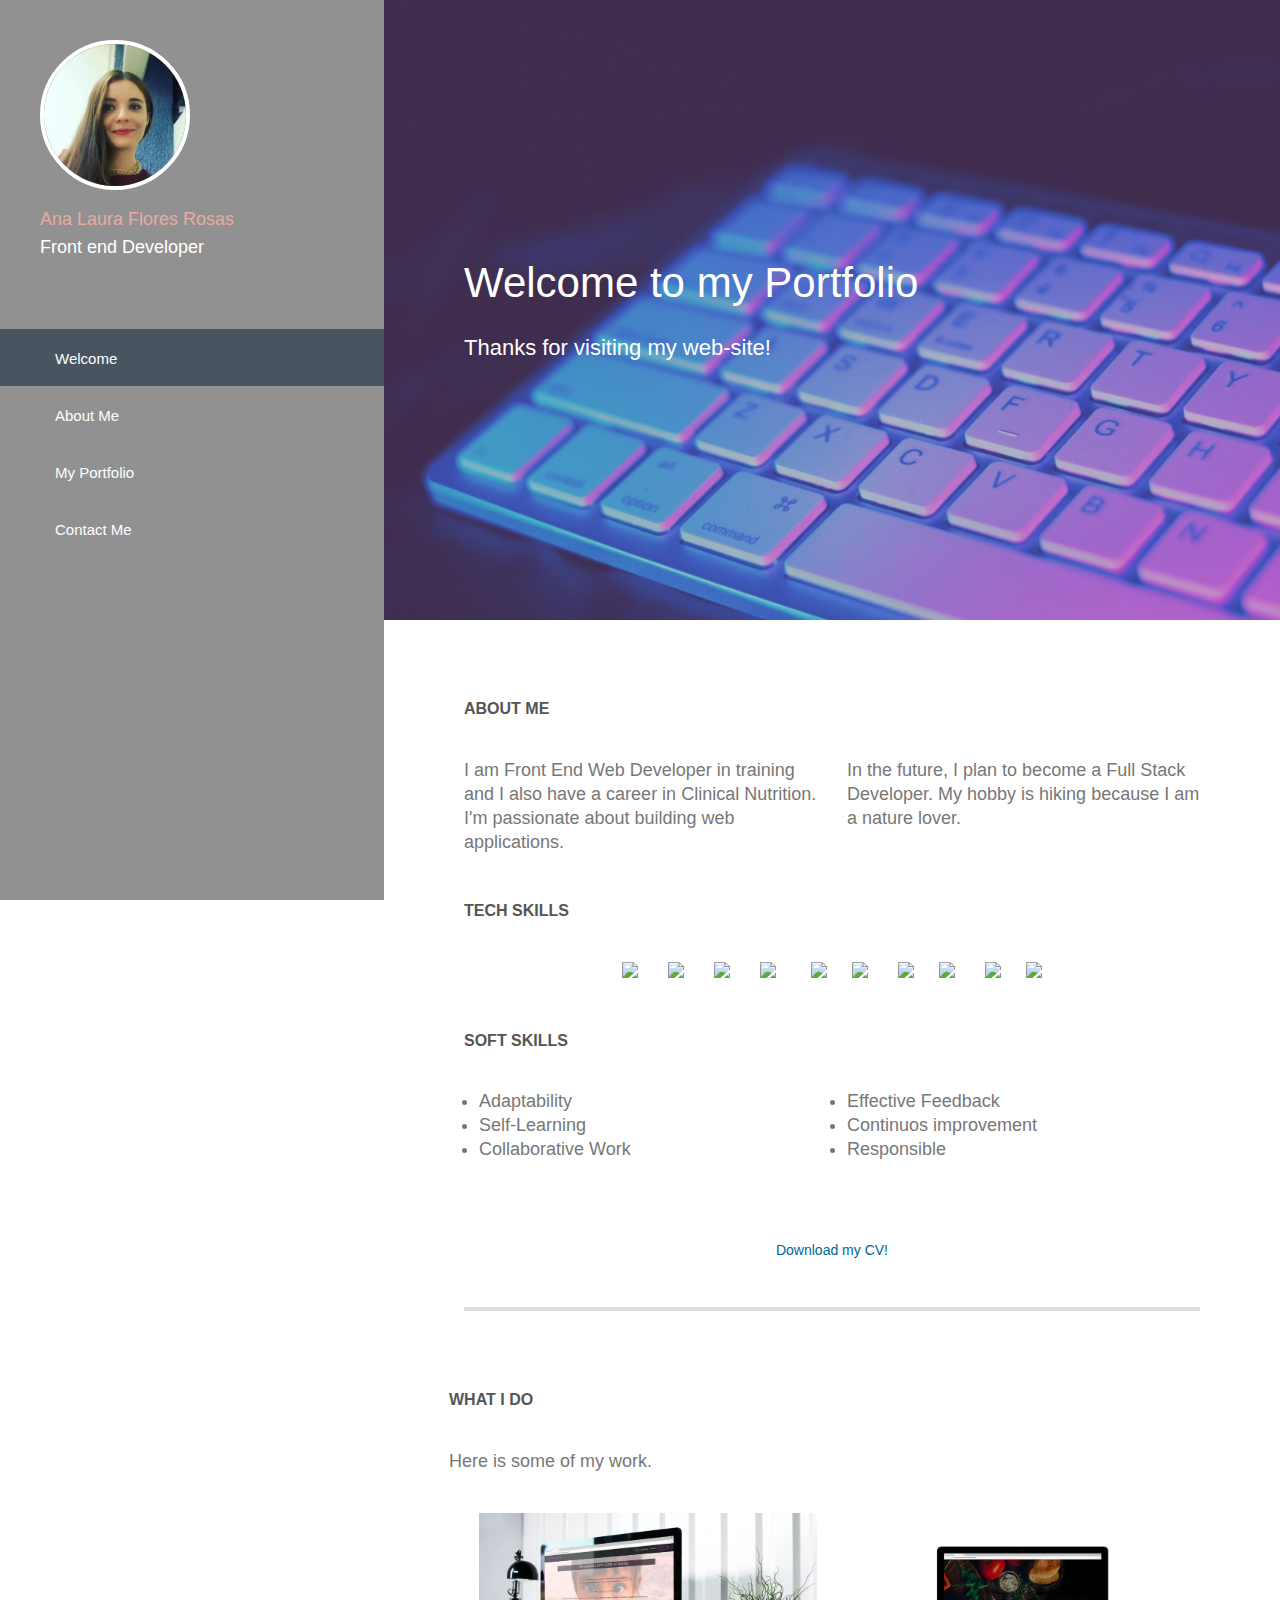
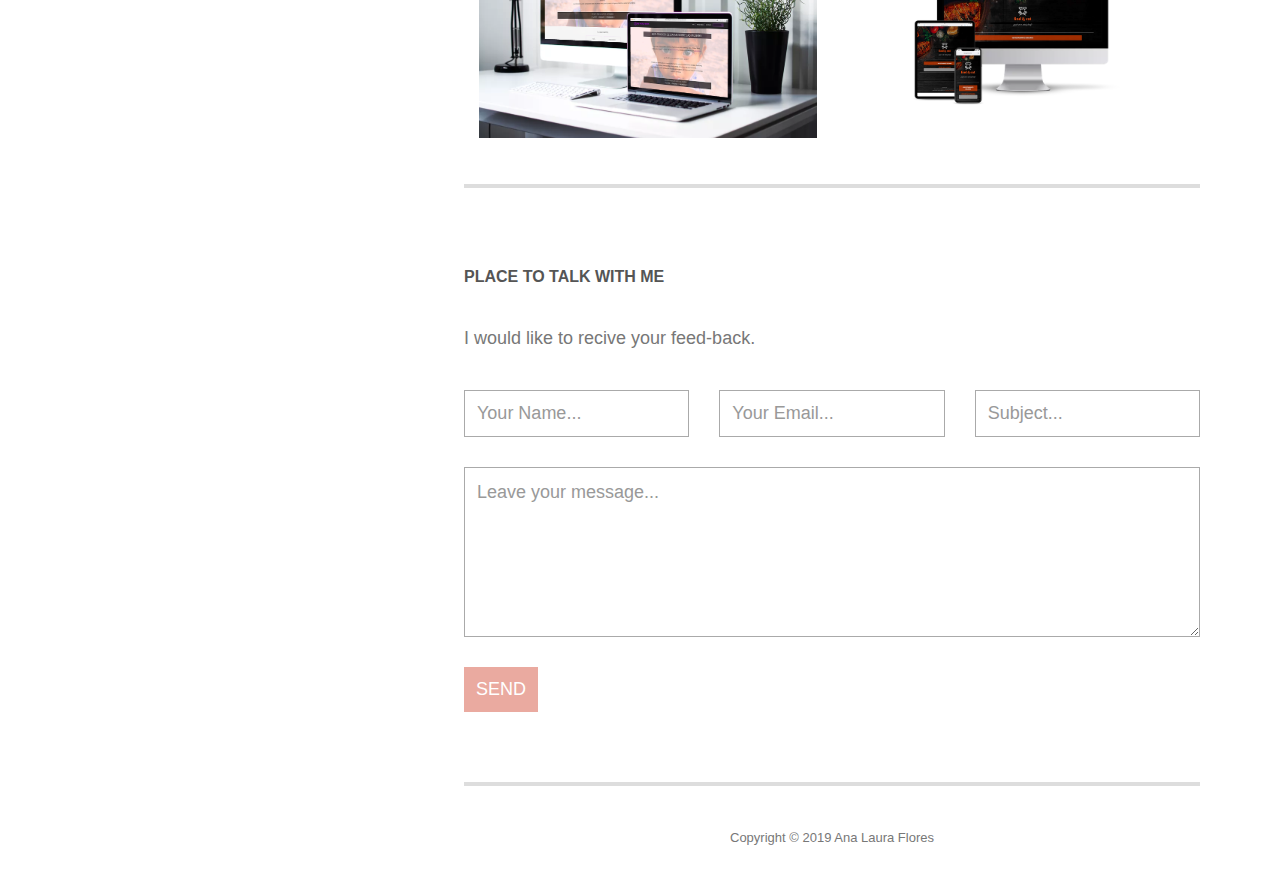
==== index.html @ 4c15b22b "add API formspree.iO in Contact Form index.html" ====
<!DOCTYPE html>

<html class="no-js">
  <head>
    <meta charset="utf-8" />
    <meta http-equiv="X-UA-Compatible" content="IE=edge" />
    <title>Portfolio</title>
    <meta name="description" content="" />

    <meta name="viewport" content="width=device-width, initial-scale=1" />

    <link rel="stylesheet" href="css/normalize.css" />
    <script src="https://kit.fontawesome.com/88192e9d96.js"></script>
    <link rel="stylesheet" href="css/bootstrap.min.css" />
    <link rel="stylesheet" href="css/style.css" />
    <script src="js/vendor/modernizr-2.6.2.min.js"></script>
    <link
      rel="stylesheet"
      href="https://cdn.rawgit.com/konpa/devicon/df6431e323547add1b4cf45992913f15286456d3/devicon.min.css"
    />
  </head>

  <body>
    <div class="responsive-header visible-xs visible-sm">
      <div class="container">
        <div class="row">
          <div class="col-md-12">
            <div class="top-section">
              <div class="profile-image">
                <img src="img/profile.jpg" alt="Volton" />
              </div>
              <div class="profile-content">
                <h3 class="profile-title">Ana Laura Flores Rosas</h3>
                <p class="profile-description">Front end Developer</p>
              </div>
            </div>
          </div>
        </div>
        <a href="#" class="toggle-menu"><i class="fa fa-bars"></i></a>
        <div class="main-navigation responsive-menu">
          <ul class="navigation">
            <li>
              <a href="#top"><i class="fa fa-home"></i>Welcome</a>
            </li>
            <li>
            <a href="#about"><i class="fa fa-user"></i>About Me</a>
            </li>
            <li>
              <a href="#projects"
                ><i class="fa fa-newspaper-o"></i>My Portfolio</a
              >
            </li>
            <li>
              <a href="#contact"><i class="fa fa-envelope"></i>Contact Me</a>
            </li>
          </ul>
        </div>
      </div>
    </div>

    <!-- SIDEBAR -->
    <div class="sidebar-menu hidden-xs hidden-sm">
      <div class="top-section">
        <div class="profile-image">
          <img src="img/profile.jpg" alt="Volton" />
        </div>
        <h3 class="profile-title">Ana Laura Flores Rosas</h3>
        <p class="profile-description">Front end Developer</p>
      </div>
      <!-- top-section -->
      <div class="main-navigation">
        <ul class="navigation">
          <li>
            <a href="#top"><i class="fa fa-globe"></i>Welcome</a>
          </li>
          <li>
            <a href="#about"><i class="fa fa-pencil"></i>About Me</a>
          </li>
          <li>
            <a href="#projects"><i class="fa fa-paperclip"></i>My Portfolio</a>
          </li>
          <li>
            <a href="#contact"><i class="fa fa-link"></i>Contact Me</a>
          </li>
        </ul>
      </div>
      <!-- .main-navigation -->
      <div class="social-icons">
        <ul>
          <li>
            <a href="https://twitter.com/AnaLaur00598645" target="_blank"
              ><i class="fab fa-twitter"></i
            ></a>
          </li>
          <li>
            <a
              href="https://www.linkedin.com/in/ana-laura-frs/F"
              target="_blank"
              ><i class="fab fa-linkedin"></i
            ></a>
          </li>
          <li>
            <a href="https://github.com/AnaFR" target="_blank"
              ><i class="fab fa-github"></i
            ></a>
          </li>
          <li>
            <a
              href="mailto:anafrs26@gmail.com?Subject=I%20saw%20your%20portfolio"
              target="_blank"
              ><i class="fa fa-envelope"></i
            ></a>
          </li>
        </ul>
      </div>
      <!-- .social-icons -->
    </div>
    <!-- .sidebar-menu -->

    <div class="banner-bg" id="top">
      <div class="banner-overlay"></div>
      <div class="welcome-text">
        <h2>Welcome to my Portfolio</h2>
        <h5>Thanks for visiting my web-site!</h5>
      </div>
    </div>

    <!-- MAIN CONTENT -->
    <div class="main-content">
      <div class="fluid-container">
        <div class="content-wrapper">
          <!-- ABOUT -->
          <div class="page-section" id="about">
            <div class="row">
              <div class="col-md-12">
                <h4 class="widget-title"><strong>About me</strong></h4>
                <div class="row">
                  <div class="col-lg-6 ml-auto">
                    <p>
                      I am Front End Web Developer in training and I also have a
                      career in Clinical Nutrition.
                      I'm passionate about building web applications.
                    </p>
                  </div>
                  <div class="col-lg-6 mr-auto">
                    <p>
                      In the future, I plan to become a Full Stack Developer. My
                      hobby is hiking because I am a nature lover.
                    </p>
                  </div>
                </div>
                <br /><br />
                <div class="wrapper">
                  <h4 class="widget-title"><strong>TECH SKILLS</strong></h4>

                  <div class="skill">
                    <!--js-->
                    <center>
                      <p>
                        <img
                          src="https://img.icons8.com/color/48/000000/javascript.png"
                        />&nbsp; &nbsp; &nbsp;
                        <img
                          src="https://img.icons8.com/color/48/000000/html-5.png"
                        />&nbsp; &nbsp; &nbsp;
                        <img
                          src="https://img.icons8.com/color/48/000000/css3.png"
                        />&nbsp; &nbsp; &nbsp;
                        <img
                          src="https://img.icons8.com/color/48/000000/firebase.png"
                        />
                        &nbsp; &nbsp; &nbsp;
                        <img
                          src="https://img.icons8.com/ios-glyphs/48/000000/react.png"
                        />&nbsp; &nbsp; &nbsp;<img
                          src="https://img.icons8.com/color/48/000000/nodejs.png"
                        />&nbsp; &nbsp; &nbsp;
                        <img
                          src="https://img.icons8.com/color/48/000000/bootstrap.png"
                        />&nbsp; &nbsp; &nbsp;<img
                          src="https://img.icons8.com/color/48/000000/npm.png"
                        />&nbsp; &nbsp; &nbsp;
                        <img
                          src="https://img.icons8.com/color/48/000000/git.png"
                        />&nbsp; &nbsp; &nbsp;<img
                          src="https://img.icons8.com/material-sharp/48/000000/github.png"
                        />
                      </p>
                    </center>
                    <div
                      class="skill-bar skill1 wow slideInLeft animated"
                    ></div>
                  </div>
                  <br /><br />
                  <div class="wrapper">
                    <h4 class="widget-title"><strong>SOFT SKILLS</strong></h4>
                    <div class="col-lg-6 ml-auto">
                      <li>Adaptability</li>
                      <li>Self-Learning</li>
                      <li>Collaborative Work</li>
                    </div>
                    <div class="col-lg-6 mr-auto">
                      <li>Effective Feedback</li>
                      <li>Continuos improvement</li>
                      <li>Responsible</li>
                    </div>
                  </div>
                </div>
                <!-- end of /.coloumn -->
                <br /><br />
                <br /><br />
                <br /><br />
                <div class="text-center mt-4">
                  <a class="btn btn-xl btn-outline-light" href="">
                    <i class="fa fa-download"></i>
                    Download my CV!
                  </a>
                </div>
                <hr />
              </div>
            </div>
            <!-- #about -->
          </div>

          <!-- PROJECTS -->
          <div class="page-section" id="projects">
            <div class="row">
              <div class="col-md-30">
            <h4 class="widget-title">  <strong>WHAT I DO</strong></h4>
                <p>
                  Here is some of my work.
                </p>
              </div>
            </div>
            <div class="row projects-holder">
              <div class="col-md-6.5 col-sm-6">
                <div class="project-item">
                  <img src="img/1.png" alt="" id="dataLovers" />
                  <div class="project-hover">
                    <div class="inside">
                      <h5>
                        <a
                          href="https://anafr.github.io/GDL002-data-lovers/src/index.html"
                          target="_blank"
                          >Women's data explorer</a
                        >
                      </h5>
                      <p>
                          Informative website that collects demographic statistics and
                          other issues of women from Mexico, Peru, Chile and
                          Brazil. <br><br>

                          Technology stack: HTML, CSS3 & JAVASCRIPT.
                      </p>
                    </div>
                  </div>
                </div>
              </div>
              <div class="col-md-6.5 col-sm-6">
                  <div class="project-item">
                    <img src="img/4.png" alt="" />
                    <div class="project-hover">
                      <div class="inside">
                        <h5><a href="https://claudiagarfias.works/laboratoria/foodmaps/">Demo: Food Maps</a></h5>
                        <p>
                         Find nearby restaurants and filter by categories.
                         <br><br>
                         Technology stack: HTML, CSS3, JAVASCRIPT & GOOGLE MAPS API.
                        </p>
                      </div>
                    </div>
                  </div>
                </div>
              <div class="col-md-6.5 col-sm-6">
                <div class="project-item">
                  <img src="img/2.jpg" alt="" />
                  <div class="project-hover">
                    <div class="inside">
                      <h5><a href="#">"Mujer Viajera"</a></h5>
                      <p>Red social para mujeres que viajan solas.</p>
                    </div>
                  </div>
                </div>
              </div>
              <div class="col-md-6.5 col-sm-6">
                <div class="project-item">
                  <img src="img/3.jpg" alt="" />
                  <div class="project-hover">
                    <div class="inside">
                      <h5><a href="#">MD-"Links"</a></h5>
                      <p>
                        It is a node library, which allows you to extract links from files in markdown format, in addition to checking the state they are in.
                      </p>
                    </div>
                  </div>
                </div>
              </div>
            
              <div class="col-md-6.5 col-sm-6">
                <div class="project-item">
                  <img src="img/5.jpg" alt="" />
                  <div class="project-hover">
                    <div class="inside">
                      <h5><a href="#">My medical Record</a></h5>
                      <p>Web app  gives you access to your Health Records and and your doctor can edit</p>
                    </div>
                  </div>
                </div>
              </div>
              
            </div>
            <!-- .projects-holder -->
          </div>
          <hr />

          <!-- CONTACT -->
          <div class="page-section" id="contact">
            <div class="row">
              <div class="col-md-12">
                <h4 class="widget-title"><strong>PLACE TO TALK WITH ME</strong></h4>
                <p>I would like to recive your feed-back.</p>
              </div>
            </div>
            <div class="row">
              <form action="https://formspree.io/anafrs26@gmail.com" method="POST"  class="contact-form">
                <fieldset class="col-md-4 col-sm-6">
                  <input
                    type="text"
                    name = "name"
                    id="your-name"
                    placeholder="Your Name..."
                  />
                </fieldset>
                <fieldset class="col-md-4 col-sm-6">
                  <input type="email" id="email" placeholder="Your Email..." name= "_replyto" />
                </fieldset>
                <fieldset class="col-md-4 col-sm-12">
                  <input
                   name="Subject"
                    type="text"
                    id="your-subject"
                    placeholder="Subject..."
                  />
                </fieldset>
                <fieldset class="col-md-12 col-sm-12">
                  <textarea
                    name="message"
                    id="message"
                    cols="30"
                    rows="6"
                    placeholder="Leave your message..."
                  ></textarea>
                </fieldset>
                <fieldset class="col-md-12 col-sm-12">
                  <input
                    type="submit"
                    class="button big default"
                    value="Send"
                  />
                </fieldset>
              </form>
            </div>
            <!-- .contact-form -->
          </div>
          <hr />

          <div class="row" id="footer">
            <div class="col-md-12 text-center">
              <p class="copyright-text">
                Copyright &copy; 2019 Ana Laura Flores
              </p>
            </div>
          </div>
        </div>
      </div>
    </div>

    <script src="js/vendor/jquery-1.10.2.min.js"></script>
    <script src="js/min/plugins.min.js"></script>
    <script src="js/min/main.min.js"></script>
  </body>
</html>
---- css/style.css ----
@font-face {
  font-family: 'Open Sans', sans-serif;
  font-weight: normal;
  font-style: normal;
}

@font-face {
  font-family: 'Open Sans', sans-serif;
  font-weight: normal;
  font-style: normal;
}
@font-face {
  font-family: 'Open Sans', sans-serif;
  font-weight: normal;
  font-style: normal;
}
/*---------------------------------------------------------
 1. Reset
-------------------------------------------------------- */
html, body, div, span, applet, object, iframe, h1, h2, h3, h4, h5, h6, p, blockquote, pre, a, abbr, acronym, address, big, cite, code, del, dfn, em, img, ins, kbd, q, s, samp, small, strike, strong, sub, sup, tt, var, b, u, i, center, dl, dt, dd, ol, ul, li, fieldset, form, label, legend, table, caption, tbody, tfoot, thead, tr, th, td, article, aside, canvas, details, embed, figure, figcaption, footer, header, hgroup, menu, nav, output, ruby, section, summary, time, mark, audio, video {
  margin: 0;
  padding: 0;
  border: 0;
  font-size: 100%;
  vertical-align: baseline;
}

.blue {
	color: #06C;
}

.green {
	color: #090;
}

main {
  display: block;
}

body {
  line-height: 1;
}

ol,
ul {
  list-style: none;
}

blockquote,
q {
  quotes: none;
}

blockquote:before,
blockquote:after {
  content: '';
  content: none;
}

table {
  border-collapse: collapse;
  border-spacing: 0;
}

html {
  font-size: 100%;
  -webkit-text-size-adjust: 100%;
  -ms-text-size-adjust: 100%;
}

a:focus {
  outline: none;
}

article,
aside,
details,
figcaption,
figure,
footer,
header,
hgroup,
nav,
section {
  display: block;
}

audio,
canvas,
video {
  display: inline-block;
  *display: inline;
  *zoom: 1;
}

audio:not([controls]) {
  display: none;
}

sub,
sup {
  line-height: 0;
  position: relative;
  vertical-align: baseline;
}

sup {
  top: -.5em;
}

sub {
  bottom: -.25em;
}

img {
  border: 0;
  -ms-interpolation-mode: bicubic;
}

button,
input,
select,
textarea {
  font-size: 100%;
  margin: 0;
  vertical-align: baseline;
  *vertical-align: middle;
}

button,
input {
  line-height: normal;
  *overflow: visible;
}

button::-moz-focus-inner,
input::-moz-focus-inner {
  border: 0;
  padding: 0;
}

button,
input[type="button"],
input[type="reset"],
input[type="submit"] {
  cursor: pointer;
  -webkit-appearance: button;
}

input[type="search"] {
  -webkit-appearance: textfield;
}

input[type="search"]:-webkit-search-decoration {
  -webkit-appearance: none;
}

textarea {
  overflow: auto;
  vertical-align: top;
}

/*---------------------------------------------------------
 2. Basic Style
-------------------------------------------------------- */
body {
  font-size: 18px;
  line-height: 24px;
  color: #777777;
  font-family: 'Open Sans', sans-serif;
  overflow-x: hidden;
}

a {
  color: #006699;
  -webkit-transition: all 150ms ease-in-out;
  -moz-transition: all 150ms ease-in-out;
  -ms-transition: all 150ms ease-in-out;
  -o-transition: all 150ms ease-in-out;
  transition: all 150ms ease-in-out;
  text-decoration: none !important;
}
a:hover {
  color: #555555;
}

h1, h2, h3, h4, h5 {
  color: #555555;
}

::-webkit-input-placeholder {
  color: #999999;
}

:-moz-placeholder {
  /* Firefox 18- */
  color: #999999;
}

::-moz-placeholder {
  /* Firefox 19+ */
  color: #999999;
}

:-ms-input-placeholder {
  color: #999999;
}

.main-content,
.banner-bg {
  float: right;
  width: 77%;
}
@media screen and (max-width: 1290px) {
  .main-content,
  .banner-bg {
    width: 70%;
  }
}
@media screen and (max-width: 992px) {
  .main-content,
  .banner-bg {
    width: 100%;
  }
}

.content-wrapper {
  padding: 0 80px;
}
@media screen and (max-width: 992px) {
  .content-wrapper {
    padding: 0 30px;
  }
}

h4.widget-title {
  font-size: 16px;
  font-family: 'Open Sans', sans-serif;
  text-transform: uppercase;
  margin-bottom: 40px;
}

hr {
  position: relative;
  outline: 0;
  border: 0;
  width: 100%;
  height: 4px;
  background: #dddddd;
  margin-top: 40px;
  margin-bottom: 0;
}

.page-section {
  padding-top: 80px;
}

/*---------------------------------------------------------
 3. Header
-------------------------------------------------------- */
.sidebar-menu {
  float: left;
  width: 23%;
  height: 100%;
  position: fixed;
  background-color: #919191;
  color: white;
  overflow-y: hidden;
}
@media screen and (max-width: 1290px) {
  .sidebar-menu {
    overflow-y: scroll;
    width: 30%;
  }
}

.top-section {
  padding: 40px;
}

.profile-image {
  width: 150px;
  height: 150px;
  border: 4px solid white;
  -webkit-border-radius: 75px;
  border-radius: 75px;
  overflow: hidden;
  margin-bottom: 20px;
}
.profile-image img {
  width: 100%;
}

h3.profile-title {
  margin-bottom: 5px;
  color:#eaaaa0;
  font-size: 18px;
  font-family: 'Open Sans', sans-serif;
}

.main-navigation {
  margin: 30px 0;
}
.main-navigation li {
  display: block;
}
.main-navigation li a {
  padding: 15px 40px;
  display: block;
  color: white;
  font-size: 15px;
}
.main-navigation li a i {
  margin-right: 15px;
  font-size: 24px;
}
.main-navigation li a:hover {
  background: #5b6878;
}
.main-navigation li a.active {
  background: #495461;
}
.main-navigation li a.active:hover {
  background: #495461;
}

.social-icons {
  display: block;
  padding: 30px 40px;
}
.social-icons li {
  display: inline-block;
  margin-right: 20px;
}
.social-icons a {
  font-size: 19px;
  color: white;
}
.social-icons a:hover {
  color: #282e35;
}

.responsive-header {
  background: #919191;
  text-align: center;
}
@media screen and (max-width: 992px) {
  .responsive-header .main-navigation {
    margin-top: 10px;
    display: none;
  }
}
@media screen and (max-width: 992px) {
  .responsive-header p {
    color: white;
  }
}
@media screen and (max-width: 992px) {
  .responsive-header .profile-image {
    float: left;
    width: 100px;
    height: 100px;
    -webkit-border-radius: 50px;
    border-radius: 50px;
    overflow: hidden;
    margin-right: 30px;
  }
  .responsive-header .profile-content {
    text-align: left;
    margin-top: 30px;
    overflow: hidden;
  }
}

@media screen and (max-width: 992px) {
  .top-section {
    padding-bottom: 0;
  }
}

@media screen and (max-width: 992px) {
  .main-navigation a {
    padding: 10px;
  }
  .main-navigation a.active {
    background: #5f6d7e !important;
  }
  .main-navigation a:hover {
    background: #5f6d7e !important;
  }
}

.toggle-menu {
  width: 100%;
  display: block;
  padding: 20px;
  margin-top: 30px;
  background:#555555;
  color: white;
  font-size: 18px;
}
.toggle-menu:hover {
  color: white;
}

/*---------------------------------------------------------
 4. Main Content
-------------------------------------------------------- */
/*------ banner ------ */
.banner-bg {
  padding: 260px 80px;
  position: relative;
  background: url("../img/7.jpg");
  background-repeat: no-repeat;
  background-position: center;
  background-size: cover;
  z-index: 2;
}

.banner-overlay {
  position: absolute;
  width: 100%;
  height: 100%;
  background: rgba(95, 109, 126, 0.4);
  top: 0;
  left: 0;
  z-index: 3;
}

.welcome-text {
  position: relative;
  z-index: 4;
}
.welcome-text h2 {
  font-size: 42px;
  font-family: 'Open Sans', sans-serif;
  color: white;
  margin-bottom: 30px;
}
.welcome-text h5 {
  font-size: 22px;
  color: white;
}

/*------ about us ------ */
.about-image {
  overflow: hidden;
  border: 4px solid #dddddd;
  margin-bottom: 40px;
}
.about-image img {
  width: 100%;
  display: block;
}

/*------ projects ------ */
.projects-holder {
  margin-right: 0;
  margin-left: 0;
  margin-top: 40px;
}
.projects-holder .col-md-4,
.projects-holder .col-md-4 {
  padding-right: 1px;
  padding-left: 1px;
}

.project-item {
  width: 100%;
  
  margin-bottom: 2px;
  overflow: hidden;
  position: relative;
}
.project-item img {
  width: 100%;
  display: block;
}
.project-item:hover .project-hover {
  top: 0;
  opacity: 1;
  visibility: visible;
}

.project-hover {
  position: absolute;
  width: 100%;
  height: 100%;
  top: 40px;
  left: 0;
  background: rgba(0, 0, 0, 0.9);
  opacity: 0;
  visibility: 0;
  -webkit-transition: all 200ms linear;
  -moz-transition: all 200ms linear;
  -ms-transition: all 200ms linear;
  -o-transition: all 200ms linear;
  transition: all 200ms linear;
}
.project-hover .inside {
  position: absolute;
  width: 100%;
  left: 0;
  bottom: 0;
  padding: 30px;
}
.project-hover h5 {
  font-size: 16px;
  margin-bottom: 15px;
}
.project-hover h5 a {
  color: white;
}
.project-hover p {
  color: white;
  font-size: 13px;
  line-height: 20px;
}

/*------ contact ------ */
.contact-form {
  margin-top: 40px;
}
.contact-form input, .contact-form textarea {
  width: 100%;
  outline: 0;
  border: 1px solid #aaaaaa;
  padding: 12px;
  color: #999999;
  margin-bottom: 30px;
}
.contact-form input:focus, .contact-form textarea:focus {
  outline: 0;
}
.contact-form .button {
  width: auto;
  background: #eaaaa0;
  color: white;
  text-transform: uppercase;
  border: 0;
}

/*---------------------------------------------------------
 5. Footer
-------------------------------------------------------- */
#footer p.copyright-text {
  margin: 40px 0;
  font-size: 13px;
}
#footer p.copyright-text a {
  color: #5f6d7e;
}
#footer p.copyright-text a:hover {
  color: #6cc0f7;
}
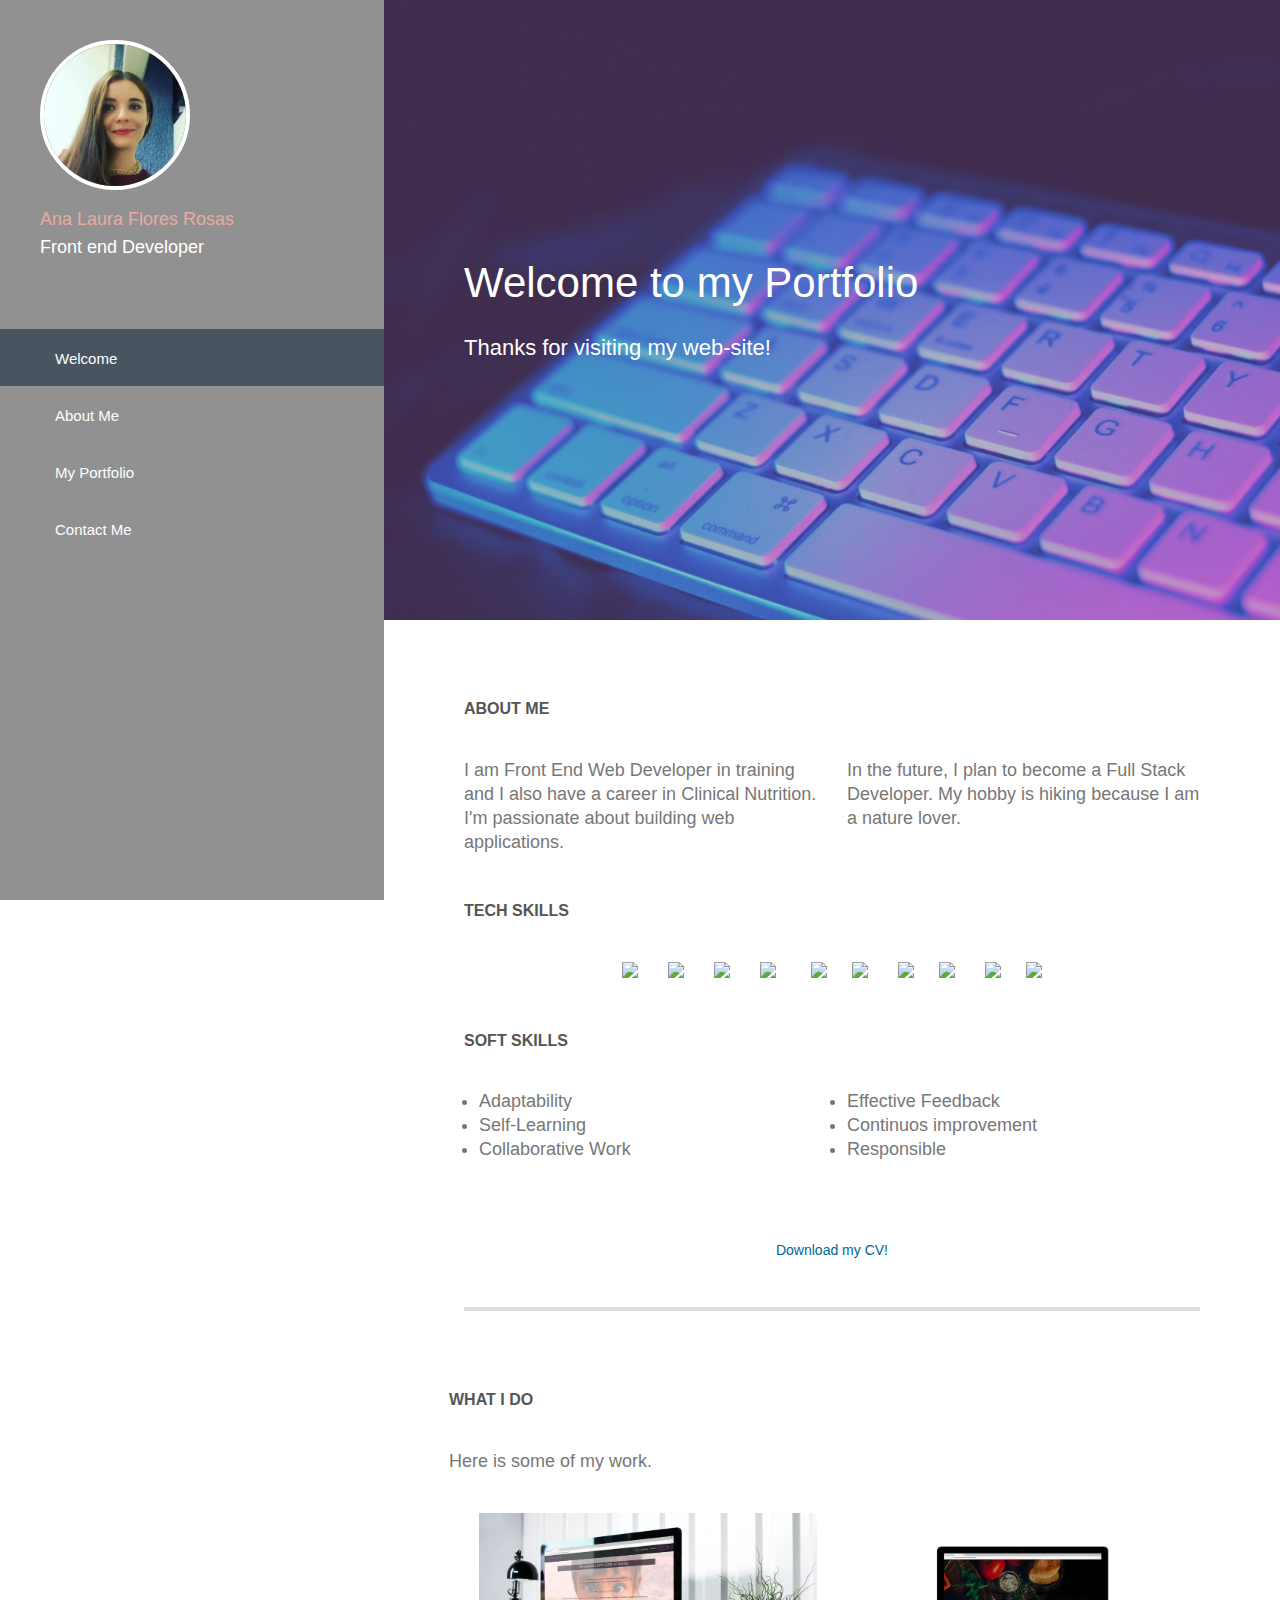
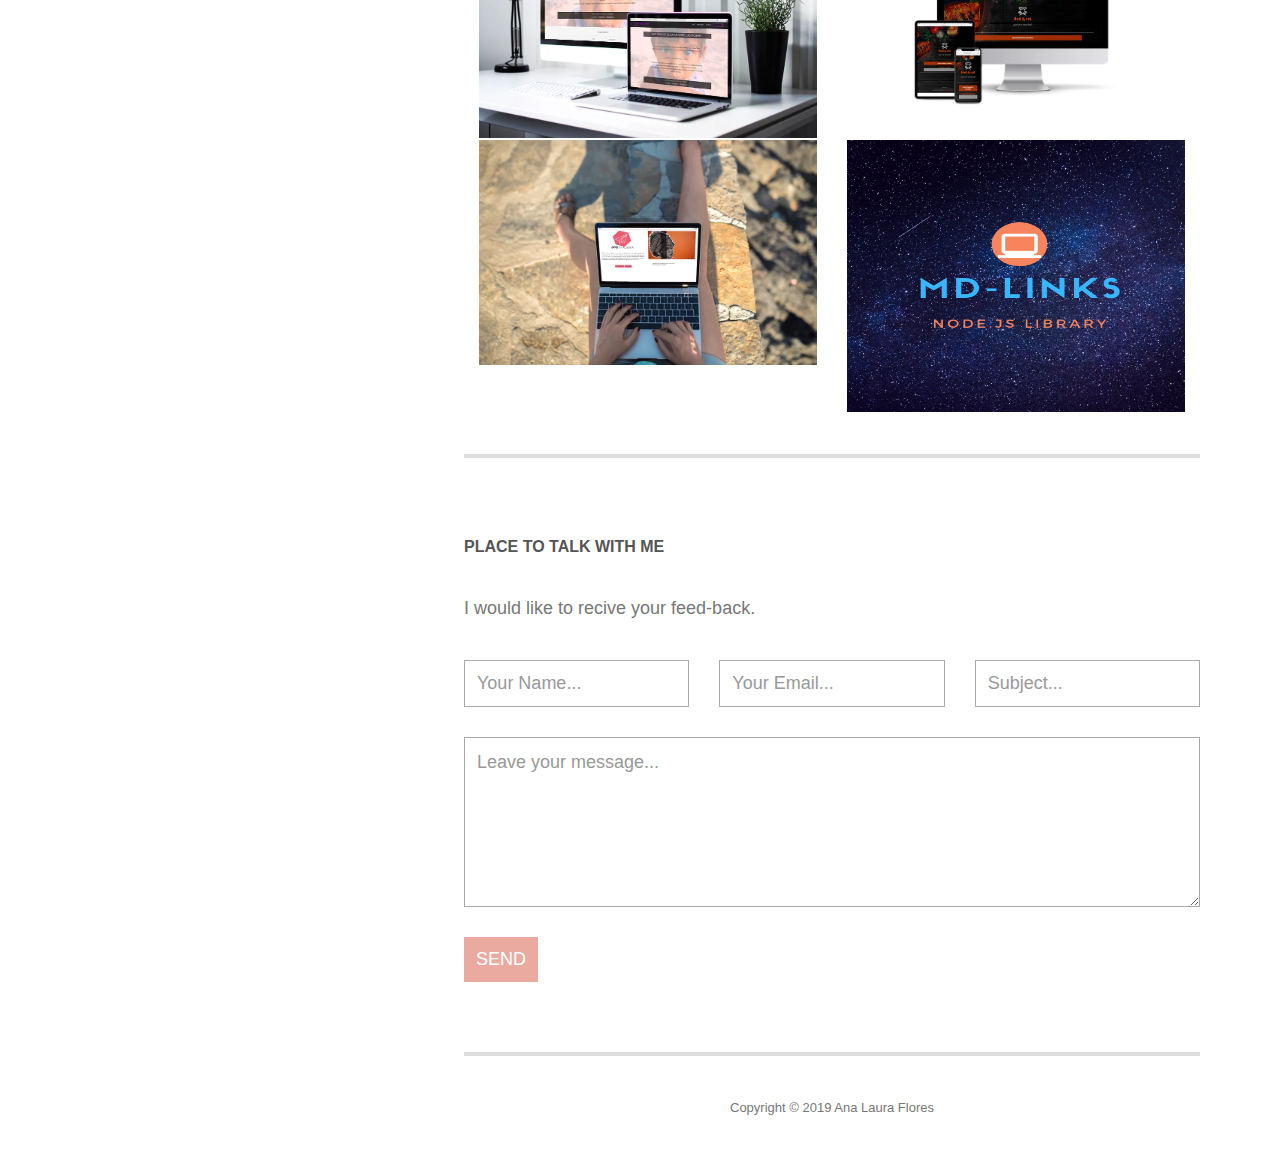
==== commit 6a43cb30: "Edit style in style.css" ====
--- a/index.html
+++ b/index.html
@@ -211,7 +211,8 @@
                 <br /><br />
                 <br /><br />
                 <div class="text-center mt-4">
-                  <a class="btn btn-xl btn-outline-light" href="">
+                  <a class="btn btn-xl btn-outline-light" href="https://drive.google.com/file/d/1z_vXCdySJ8osEyPHDwdsegRQr8-JxA7p/view?usp=sharing"  target="_blank">
+                   
                     <i class="fa fa-download"></i>
                     Download my CV!
                   </a>
@@ -250,7 +251,7 @@
                           other issues of women from Mexico, Peru, Chile and
                           Brazil. <br><br>
 
-                          Technology stack: HTML, CSS3 & JAVASCRIPT.
+                          Technology stack: HTML5, CSS3 & JAVASCRIPT ES6.
                       </p>
                     </div>
                   </div>
@@ -261,11 +262,12 @@
                     <img src="img/4.png" alt="" />
                     <div class="project-hover">
                       <div class="inside">
-                        <h5><a href="https://claudiagarfias.works/laboratoria/foodmaps/">Demo: Food Maps</a></h5>
+                        <h5><a href="https://claudiagarfias.works/laboratoria/foodmaps/"  target="_blank">Demo: Food Maps</a></h5>
+                                             
                         <p>
                          Find nearby restaurants and filter by categories.
                          <br><br>
-                         Technology stack: HTML, CSS3, JAVASCRIPT & GOOGLE MAPS API.
+                         Technology stack: HTML5, CSS3, JAVASCRIPT ES6 & GOOGLE MAPS API.
                         </p>
                       </div>
                     </div>
@@ -273,21 +275,26 @@
                 </div>
               <div class="col-md-6.5 col-sm-6">
                 <div class="project-item">
-                  <img src="img/2.jpg" alt="" />
+                  <img src="img/2.png" alt="" />
                   <div class="project-hover">
                     <div class="inside">
-                      <h5><a href="#">"Mujer Viajera"</a></h5>
-                      <p>Red social para mujeres que viajan solas.</p>
+                      <h5><a href="https://imagui-123.github.io/GDL002-social-network/src/index.html#home"target = "blank">
+                       Demo: "Traveling woman"</a></h5>
+                      <p>
+                          Social network for women traveling alone.
+                          <br><br>
+                          Technology stack: HTML5, CSS3, JAVASCRIPT ES6 & FIREBASE.
+                          </p>
                     </div>
                   </div>
                 </div>
               </div>
               <div class="col-md-6.5 col-sm-6">
                 <div class="project-item">
-                  <img src="img/3.jpg" alt="" />
+                 <center> <img src="img/3.png" alt="" id="md" /></center>
                   <div class="project-hover">
                     <div class="inside">
-                      <h5><a href="#">MD-"Links"</a></h5>
+                      <h5><a href="https://www.npmjs.com/package/anafrs-md-links" target = "blank">MD-"Links"</a></h5>
                       <p>
                         It is a node library, which allows you to extract links from files in markdown format, in addition to checking the state they are in.
                       </p>
@@ -296,7 +303,7 @@
                 </div>
               </div>
             
-              <div class="col-md-6.5 col-sm-6">
+              <!-- <div class="col-md-6.5 col-sm-6">
                 <div class="project-item">
                   <img src="img/5.jpg" alt="" />
                   <div class="project-hover">
@@ -308,7 +315,7 @@
                 </div>
               </div>
               
-            </div>
+            </div> -->
             <!-- .projects-holder -->
           </div>
           <hr />
@@ -379,4 +386,4 @@
     <script src="js/min/plugins.min.js"></script>
     <script src="js/min/main.min.js"></script>
   </body>
-</html>
+</html>--- a/css/style.css
+++ b/css/style.css
@@ -556,5 +556,9 @@
   color: #6cc0f7;
 }
 
-
-
+#md {
+height: 272px;
+width: 345px;
+align-content: center;
+}
+
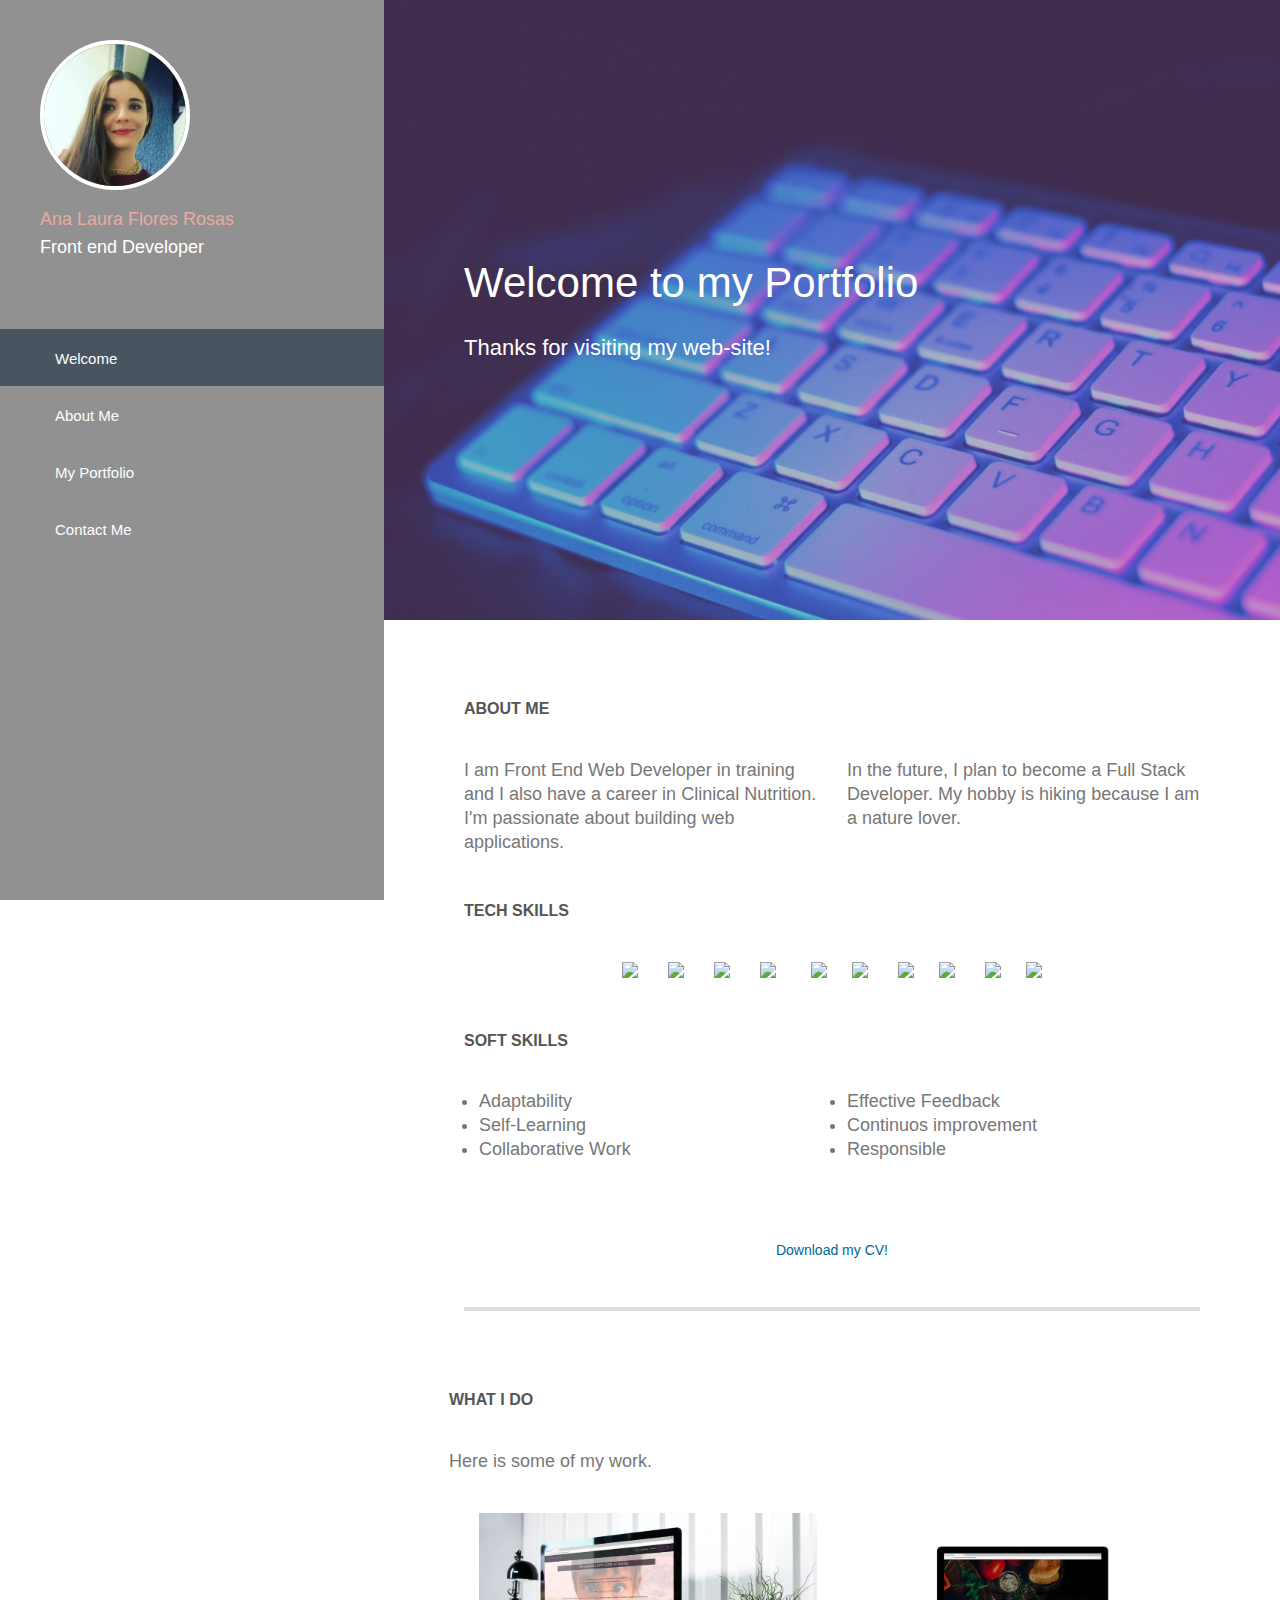
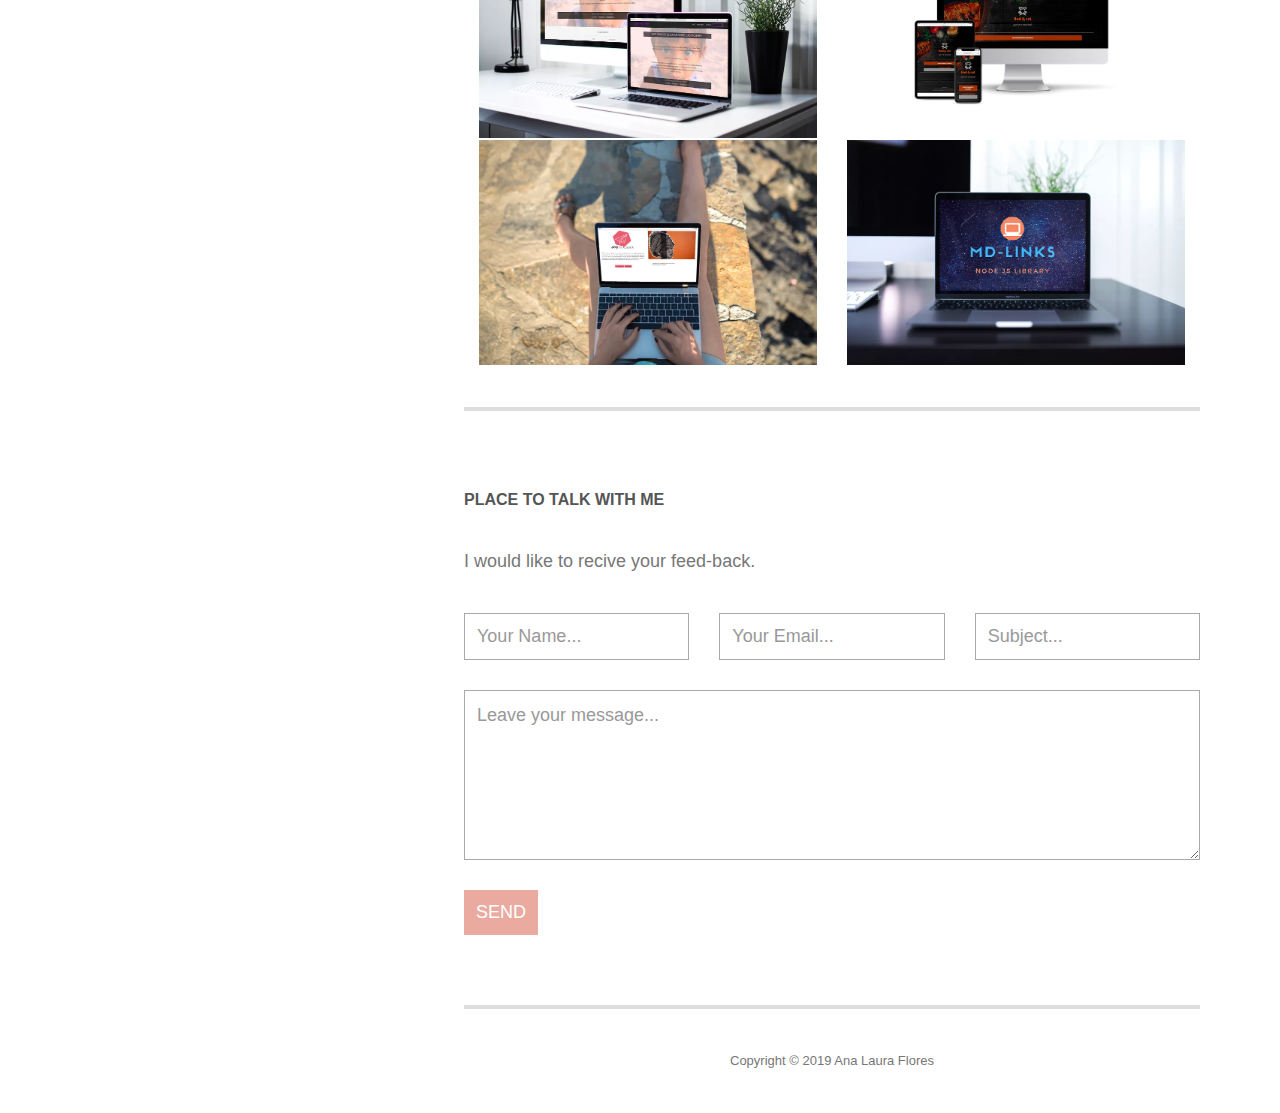
==== commit 8e944ee1: "fix the hover in style.css" ====
--- a/index.html
+++ b/index.html
@@ -1,309 +1,301 @@
 <!DOCTYPE html>
 
 <html class="no-js">
-  <head>
-    <meta charset="utf-8" />
-    <meta http-equiv="X-UA-Compatible" content="IE=edge" />
-    <title>Portfolio</title>
-    <meta name="description" content="" />
-
-    <meta name="viewport" content="width=device-width, initial-scale=1" />
-
-    <link rel="stylesheet" href="css/normalize.css" />
-    <script src="https://kit.fontawesome.com/88192e9d96.js"></script>
-    <link rel="stylesheet" href="css/bootstrap.min.css" />
-    <link rel="stylesheet" href="css/style.css" />
-    <script src="js/vendor/modernizr-2.6.2.min.js"></script>
-    <link
-      rel="stylesheet"
-      href="https://cdn.rawgit.com/konpa/devicon/df6431e323547add1b4cf45992913f15286456d3/devicon.min.css"
-    />
-  </head>
-
-  <body>
-    <div class="responsive-header visible-xs visible-sm">
-      <div class="container">
-        <div class="row">
-          <div class="col-md-12">
-            <div class="top-section">
-              <div class="profile-image">
-                <img src="img/profile.jpg" alt="Volton" />
-              </div>
-              <div class="profile-content">
-                <h3 class="profile-title">Ana Laura Flores Rosas</h3>
-                <p class="profile-description">Front end Developer</p>
-              </div>
-            </div>
-          </div>
-        </div>
-        <a href="#" class="toggle-menu"><i class="fa fa-bars"></i></a>
-        <div class="main-navigation responsive-menu">
-          <ul class="navigation">
-            <li>
-              <a href="#top"><i class="fa fa-home"></i>Welcome</a>
-            </li>
-            <li>
-            <a href="#about"><i class="fa fa-user"></i>About Me</a>
-            </li>
-            <li>
-              <a href="#projects"
-                ><i class="fa fa-newspaper-o"></i>My Portfolio</a
-              >
-            </li>
-            <li>
-              <a href="#contact"><i class="fa fa-envelope"></i>Contact Me</a>
-            </li>
-          </ul>
+
+<head>
+  <meta charset="utf-8" />
+  <meta http-equiv="X-UA-Compatible" content="IE=edge" />
+  <title>Portfolio</title>
+  <meta name="description" content="" />
+
+  <meta name="viewport" content="width=device-width, initial-scale=1" />
+
+  <link rel="stylesheet" href="css/normalize.css" />
+  <script src="https://kit.fontawesome.com/88192e9d96.js"></script>
+  <link rel="stylesheet" href="css/bootstrap.min.css" />
+  <link rel="stylesheet" href="css/style.css" />
+  <script src="js/vendor/modernizr-2.6.2.min.js"></script>
+  <link rel="stylesheet"
+    href="https://cdn.rawgit.com/konpa/devicon/df6431e323547add1b4cf45992913f15286456d3/devicon.min.css" />
+</head>
+
+<body>
+  <div class="responsive-header visible-xs visible-sm">
+    <div class="container">
+      <div class="row">
+        <div class="col-md-12">
+          <div class="top-section">
+            <div class="profile-image">
+              <img src="img/profile.jpg" alt="Volton" />
+            </div>
+            <div class="profile-content">
+              <h3 class="profile-title">Ana Laura Flores Rosas</h3>
+              <p class="profile-description">Front end Developer</p>
+            </div>
+          </div>
         </div>
       </div>
-    </div>
-
-    <!-- SIDEBAR -->
-    <div class="sidebar-menu hidden-xs hidden-sm">
-      <div class="top-section">
-        <div class="profile-image">
-          <img src="img/profile.jpg" alt="Volton" />
-        </div>
-        <h3 class="profile-title">Ana Laura Flores Rosas</h3>
-        <p class="profile-description">Front end Developer</p>
-      </div>
-      <!-- top-section -->
-      <div class="main-navigation">
+      <a href="#" class="toggle-menu"><i class="fa fa-bars"></i></a>
+      <div class="main-navigation responsive-menu">
         <ul class="navigation">
           <li>
-            <a href="#top"><i class="fa fa-globe"></i>Welcome</a>
+            <a href="#top"><i class="fa fa-home"></i>Welcome</a>
           </li>
           <li>
-            <a href="#about"><i class="fa fa-pencil"></i>About Me</a>
+            <a href="#about"><i class="fa fa-user"></i>About Me</a>
           </li>
           <li>
-            <a href="#projects"><i class="fa fa-paperclip"></i>My Portfolio</a>
+            <a href="#projects"><i class="fa fa-newspaper-o"></i>My Portfolio</a>
           </li>
           <li>
-            <a href="#contact"><i class="fa fa-link"></i>Contact Me</a>
+            <a href="#contact"><i class="fa fa-envelope"></i>Contact Me</a>
           </li>
         </ul>
       </div>
-      <!-- .main-navigation -->
-      <div class="social-icons">
-        <ul>
-          <li>
-            <a href="https://twitter.com/AnaLaur00598645" target="_blank"
-              ><i class="fab fa-twitter"></i
-            ></a>
-          </li>
-          <li>
-            <a
-              href="https://www.linkedin.com/in/ana-laura-frs/F"
-              target="_blank"
-              ><i class="fab fa-linkedin"></i
-            ></a>
-          </li>
-          <li>
-            <a href="https://github.com/AnaFR" target="_blank"
-              ><i class="fab fa-github"></i
-            ></a>
-          </li>
-          <li>
-            <a
-              href="mailto:anafrs26@gmail.com?Subject=I%20saw%20your%20portfolio"
-              target="_blank"
-              ><i class="fa fa-envelope"></i
-            ></a>
-          </li>
-        </ul>
+    </div>
+  </div>
+
+  <!-- SIDEBAR -->
+  <div class="sidebar-menu hidden-xs hidden-sm">
+    <div class="top-section">
+      <div class="profile-image">
+        <img src="img/profile.jpg" alt="Volton" />
       </div>
-      <!-- .social-icons -->
-    </div>
-    <!-- .sidebar-menu -->
-
-    <div class="banner-bg" id="top">
-      <div class="banner-overlay"></div>
-      <div class="welcome-text">
-        <h2>Welcome to my Portfolio</h2>
-        <h5>Thanks for visiting my web-site!</h5>
-      </div>
-    </div>
-
-    <!-- MAIN CONTENT -->
-    <div class="main-content">
-      <div class="fluid-container">
-        <div class="content-wrapper">
-          <!-- ABOUT -->
-          <div class="page-section" id="about">
-            <div class="row">
-              <div class="col-md-12">
-                <h4 class="widget-title"><strong>About me</strong></h4>
-                <div class="row">
-                  <div class="col-lg-6 ml-auto">
+      <h3 class="profile-title">Ana Laura Flores Rosas</h3>
+      <p class="profile-description">Front end Developer</p>
+    </div>
+    <!-- top-section -->
+    <div class="main-navigation">
+      <ul class="navigation">
+        <li>
+          <a href="#top"><i class="fa fa-globe"></i>Welcome</a>
+        </li>
+        <li>
+          <a href="#about"><i class="fa fa-pencil"></i>About Me</a>
+        </li>
+        <li>
+          <a href="#projects"><i class="fa fa-paperclip"></i>My Portfolio</a>
+        </li>
+        <li>
+          <a href="#contact"><i class="fa fa-link"></i>Contact Me</a>
+        </li>
+      </ul>
+    </div>
+    <!-- .main-navigation -->
+    <div class="social-icons">
+      <ul>
+        <li>
+          <a href="https://twitter.com/AnaLaur00598645" target="_blank"><i class="fab fa-twitter"
+              rel="noopener noreferrer"></i></a>
+        </li>
+        <li>
+          <a href="https://www.linkedin.com/in/ana-laura-frs/F" target="_blank" rel="noopener noreferrer"><i
+              class="fab fa-linkedin"></i></a>
+        </li>
+        <li>
+          <a href="https://github.com/AnaFR" target="_blank"><i class="fab fa-github" rel="noopener noreferrer"></i></a>
+        </li>
+        <li>
+          <a href="mailto:anafrs26@gmail.com?Subject=I%20saw%20your%20portfolio" target="_blank"
+            rel="noopener noreferrer"><i class="fa fa-envelope"></i></a>
+        </li>
+      </ul>
+    </div>
+    <!-- .social-icons -->
+  </div>
+  <!-- .sidebar-menu -->
+
+  <div class="banner-bg" id="top">
+    <div class="banner-overlay"></div>
+    <div class="welcome-text">
+      <h2>Welcome to my Portfolio</h2>
+      <h5>Thanks for visiting my web-site!</h5>
+    </div>
+  </div>
+
+  <!-- MAIN CONTENT -->
+  <div class="main-content">
+    <div class="fluid-container">
+      <div class="content-wrapper">
+        <!-- ABOUT -->
+        <div class="page-section" id="about">
+          <div class="row">
+            <div class="col-md-12">
+              <h4 class="widget-title"><strong>About me</strong></h4>
+              <div class="row">
+                <div class="col-lg-6 ml-auto">
+                  <p>
+                    I am Front End Web Developer in training and I also have a
+                    career in Clinical Nutrition.
+                    I'm passionate about building web applications.
+                  </p>
+                </div>
+                <div class="col-lg-6 mr-auto">
+                  <p>
+                    In the future, I plan to become a Full Stack Developer. My
+                    hobby is hiking because I am a nature lover.
+                  </p>
+                </div>
+              </div>
+              <br /><br />
+              <div class="wrapper">
+                <h4 class="widget-title"><strong>TECH SKILLS</strong></h4>
+
+                <div class="skill">
+                  <!--js-->
+                  <center>
                     <p>
-                      I am Front End Web Developer in training and I also have a
-                      career in Clinical Nutrition.
-                      I'm passionate about building web applications.
+                      <img src="https://img.icons8.com/color/48/000000/javascript.png" />&nbsp; &nbsp; &nbsp;
+                      <img src="https://img.icons8.com/color/48/000000/html-5.png" />&nbsp; &nbsp; &nbsp;
+                      <img src="https://img.icons8.com/color/48/000000/css3.png" />&nbsp; &nbsp; &nbsp;
+                      <img src="https://img.icons8.com/color/48/000000/firebase.png" />
+                      &nbsp; &nbsp; &nbsp;
+                      <img src="https://img.icons8.com/ios-glyphs/48/000000/react.png" />&nbsp; &nbsp; &nbsp;<img
+                        src="https://img.icons8.com/color/48/000000/nodejs.png" />&nbsp; &nbsp; &nbsp;
+                      <img src="https://img.icons8.com/color/48/000000/bootstrap.png" />&nbsp; &nbsp; &nbsp;<img
+                        src="https://img.icons8.com/color/48/000000/npm.png" />&nbsp; &nbsp; &nbsp;
+                      <img src="https://img.icons8.com/color/48/000000/git.png" />&nbsp; &nbsp; &nbsp;<img
+                        src="https://img.icons8.com/material-sharp/48/000000/github.png" />
                     </p>
-                  </div>
-                  <div class="col-lg-6 mr-auto">
-                    <p>
-                      In the future, I plan to become a Full Stack Developer. My
-                      hobby is hiking because I am a nature lover.
-                    </p>
-                  </div>
+                  </center>
+                  <div class="skill-bar skill1 wow slideInLeft animated"></div>
                 </div>
                 <br /><br />
                 <div class="wrapper">
-                  <h4 class="widget-title"><strong>TECH SKILLS</strong></h4>
-
-                  <div class="skill">
-                    <!--js-->
-                    <center>
-                      <p>
-                        <img
-                          src="https://img.icons8.com/color/48/000000/javascript.png"
-                        />&nbsp; &nbsp; &nbsp;
-                        <img
-                          src="https://img.icons8.com/color/48/000000/html-5.png"
-                        />&nbsp; &nbsp; &nbsp;
-                        <img
-                          src="https://img.icons8.com/color/48/000000/css3.png"
-                        />&nbsp; &nbsp; &nbsp;
-                        <img
-                          src="https://img.icons8.com/color/48/000000/firebase.png"
-                        />
-                        &nbsp; &nbsp; &nbsp;
-                        <img
-                          src="https://img.icons8.com/ios-glyphs/48/000000/react.png"
-                        />&nbsp; &nbsp; &nbsp;<img
-                          src="https://img.icons8.com/color/48/000000/nodejs.png"
-                        />&nbsp; &nbsp; &nbsp;
-                        <img
-                          src="https://img.icons8.com/color/48/000000/bootstrap.png"
-                        />&nbsp; &nbsp; &nbsp;<img
-                          src="https://img.icons8.com/color/48/000000/npm.png"
-                        />&nbsp; &nbsp; &nbsp;
-                        <img
-                          src="https://img.icons8.com/color/48/000000/git.png"
-                        />&nbsp; &nbsp; &nbsp;<img
-                          src="https://img.icons8.com/material-sharp/48/000000/github.png"
-                        />
-                      </p>
-                    </center>
-                    <div
-                      class="skill-bar skill1 wow slideInLeft animated"
-                    ></div>
-                  </div>
-                  <br /><br />
-                  <div class="wrapper">
-                    <h4 class="widget-title"><strong>SOFT SKILLS</strong></h4>
-                    <div class="col-lg-6 ml-auto">
-                      <li>Adaptability</li>
-                      <li>Self-Learning</li>
-                      <li>Collaborative Work</li>
-                    </div>
-                    <div class="col-lg-6 mr-auto">
-                      <li>Effective Feedback</li>
-                      <li>Continuos improvement</li>
-                      <li>Responsible</li>
-                    </div>
-                  </div>
-                </div>
-                <!-- end of /.coloumn -->
-                <br /><br />
-                <br /><br />
-                <br /><br />
-                <div class="text-center mt-4">
-                  <a class="btn btn-xl btn-outline-light" href="https://drive.google.com/file/d/1z_vXCdySJ8osEyPHDwdsegRQr8-JxA7p/view?usp=sharing"  target="_blank">
-                   
-                    <i class="fa fa-download"></i>
-                    Download my CV!
-                  </a>
-                </div>
-                <hr />
-              </div>
-            </div>
-            <!-- #about -->
-          </div>
-
-          <!-- PROJECTS -->
-          <div class="page-section" id="projects">
-            <div class="row">
-              <div class="col-md-30">
-            <h4 class="widget-title">  <strong>WHAT I DO</strong></h4>
-                <p>
-                  Here is some of my work.
-                </p>
-              </div>
-            </div>
-            <div class="row projects-holder">
-              <div class="col-md-6.5 col-sm-6">
-                <div class="project-item">
-                  <img src="img/1.png" alt="" id="dataLovers" />
-                  <div class="project-hover">
-                    <div class="inside">
-                      <h5>
-                        <a
-                          href="https://anafr.github.io/GDL002-data-lovers/src/index.html"
-                          target="_blank"
-                          >Women's data explorer</a
-                        >
-                      </h5>
-                      <p>
-                          Informative website that collects demographic statistics and
-                          other issues of women from Mexico, Peru, Chile and
-                          Brazil. <br><br>
-
-                          Technology stack: HTML5, CSS3 & JAVASCRIPT ES6.
-                      </p>
-                    </div>
-                  </div>
-                </div>
-              </div>
-              <div class="col-md-6.5 col-sm-6">
-                  <div class="project-item">
-                    <img src="img/4.png" alt="" />
-                    <div class="project-hover">
-                      <div class="inside">
-                        <h5><a href="https://claudiagarfias.works/laboratoria/foodmaps/"  target="_blank">Demo: Food Maps</a></h5>
-                                             
-                        <p>
-                         Find nearby restaurants and filter by categories.
-                         <br><br>
-                         Technology stack: HTML5, CSS3, JAVASCRIPT ES6 & GOOGLE MAPS API.
+                  <h4 class="widget-title"><strong>SOFT SKILLS</strong></h4>
+                  <div class="col-lg-6 ml-auto">
+                    <li>Adaptability</li>
+                    <li>Self-Learning</li>
+                    <li>Collaborative Work</li>
+                  </div>
+                  <div class="col-lg-6 mr-auto">
+                    <li>Effective Feedback</li>
+                    <li>Continuos improvement</li>
+                    <li>Responsible</li>
+                  </div>
+                </div>
+              </div>
+              <!-- end of /.coloumn -->
+              <br /><br />
+              <br /><br />
+              <br /><br />
+              <div class="text-center mt-4">
+                <a class="btn btn-xl btn-outline-light"
+                  href="https://drive.google.com/file/d/1z_vXCdySJ8osEyPHDwdsegRQr8-JxA7p/view?usp=sharing"
+                  target="_blank" rel="noopener noreferrer">
+
+                  <i class="fa fa-download"></i>
+                  Download my CV!
+                </a>
+              </div>
+              <hr />
+            </div>
+          </div>
+          <!-- #about -->
+        </div>
+
+        <!-- PROJECTS -->
+        <div class="page-section" id="projects">
+          <div class="row">
+            <div class="col-md-30">
+              <h4 class="widget-title"> <strong>WHAT I DO</strong></h4>
+              <p>
+                Here is some of my work.
+              </p>
+            </div>
+          </div>
+          <div class="row projects-holder">
+            <div class="col-md-6.5 col-sm-6">
+              <div class="project-item">
+                <img src="img/1.png" alt="" id="dataLovers" />
+                <div class="project-hover">
+                  <div class="inside">
+                    <h5>
+                      <a> Women's
+                        data explorer</a><br><br>
+                      <a href="https://anafr.github.io/GDL002-data-lovers/src/index.html" target="_blank"
+                        rel="noopener noreferrer">
+                        <center><strong> <i class="far fa-hand-pointer"></i> Demo &nbsp &nbsp <i
+                              class="fab fa-github"></i>
+                      </a> <a href="https://github.com/AnaFR/GDL002-data-lovers" target="_blank"
+                        rel="noopener noreferrer" </a> Code </strong> </h5> <p>
+                        Informative website that collects demographic statistics of women from Mexico, Peru, Chile and
+                        Brazil. <br><br>
+
+                        <strong>Technology stack: </strong> HTML5, CSS3 & JavaScript ES6.
                         </p>
-                      </div>
-                    </div>
-                  </div>
-                </div>
-              <div class="col-md-6.5 col-sm-6">
-                <div class="project-item">
-                  <img src="img/2.png" alt="" />
-                  <div class="project-hover">
-                    <div class="inside">
-                      <h5><a href="https://imagui-123.github.io/GDL002-social-network/src/index.html#home"target = "blank">
-                       Demo: "Traveling woman"</a></h5>
-                      <p>
-                          Social network for women traveling alone.
-                          <br><br>
-                          Technology stack: HTML5, CSS3, JAVASCRIPT ES6 & FIREBASE.
-                          </p>
-                    </div>
-                  </div>
-                </div>
-              </div>
-              <div class="col-md-6.5 col-sm-6">
-                <div class="project-item">
-                 <center> <img src="img/3.png" alt="" id="md" /></center>
-                  <div class="project-hover">
-                    <div class="inside">
-                      <h5><a href="https://www.npmjs.com/package/anafrs-md-links" target = "blank">MD-"Links"</a></h5>
-                      <p>
-                        It is a node library, which allows you to extract links from files in markdown format, in addition to checking the state they are in.
-                      </p>
-                    </div>
-                  </div>
-                </div>
-              </div>
-            
-              <!-- <div class="col-md-6.5 col-sm-6">
+                  </div>
+                </div>
+              </div>
+            </div>
+            <div class="col-md-6.5 col-sm-6">
+              <div class="project-item">
+                <img src="img/4.png" alt="" />
+                <div class="project-hover">
+                  <div class="inside">
+                    <h5><a>Find & eat</a>
+
+
+
+                      <br> <br><a href="https://claudiagarfias.works/laboratoria/foodmaps/" target="_blank">
+                        <center><strong> <i class="far fa-hand-pointer"></i> Demo &nbsp &nbsp <i
+                              class="fab fa-github"></i> </strong>
+                      </a> <a href="https://github.com/AnaFR/foodmaps-oh" target="_blank"> Code</strong>
+                      </a></center></a></h5>
+
+                    <p>
+                      Find nearby restaurants and filter by categories.
+                      <br><br>
+                      <strong> Technology stack:</strong> HTML5, CSS3, JavaScript ES6 & Google Maps Places API.
+                    </p>
+                  </div>
+                </div>
+              </div>
+            </div>
+            <div class="col-md-6.5 col-sm-6">
+              <div class="project-item">
+                <img src="img/2.png" alt="" />
+                <div class="project-hover">
+                  <div class="inside">
+                    <h5><a>
+                        Traveling Woman</a> <br><br> <a
+                        href="https://imagui-123.github.io/GDL002-social-network/src/index.html#home" target="blank">
+                        <center><strong> <i class="far fa-hand-pointer"></i> Demo &nbsp &nbsp <i
+                              class="fab fa-github"></i>
+                      </a> <a href="https://github.com/AnaFR/GDL002-social-network" target="blank">Code</strong>
+                      </a></center></a></h5>
+                    <p>
+                      Social network for women traveling alone.
+                      <br><br>
+                      <strong> Technology stack:</strong> HTML5, CSS3, JavaScript ES6 & Firebase.
+                    </p>
+                  </div>
+                </div>
+              </div>
+            </div>
+            <div class="col-md-6.5 col-sm-6">
+              <div class="project-item">
+                <center> <img src="img/3.png" alt="" id="md" /></center>
+                <div class="project-hover">
+                  <div class="inside">
+                    <h5><a>MD LINKS</a><br><br> <a href="https://www.npmjs.com/package/anafrs-md-links" target="blank"
+                        target="_blank">
+                        <center><strong> <i class="far fa-hand-pointer"></i>
+                      </a> <a href="https://github.com/AnaFR/GDL002-md-links" target="_blank"> npm &nbsp &nbsp <i
+                          class="fab fa-github"></i> Code</strong>
+                      </a></center></a></h5>
+                    <p>
+                      It is a node library, which allows you to extract links from files in markdown format, in addition
+                      to checking the state they are in.
+                      <br><br>
+                      <strong>Technology stack:</strong> Node.js.
+                    </p>
+                  </div>
+                </div>
+              </div>
+            </div>
+
+            <!-- <div class="col-md-6.5 col-sm-6">
                 <div class="project-item">
                   <img src="img/5.jpg" alt="" />
                   <div class="project-hover">
@@ -329,41 +321,22 @@
               </div>
             </div>
             <div class="row">
-              <form action="https://formspree.io/anafrs26@gmail.com" method="POST"  class="contact-form">
+              <form action="https://formspree.io/anafrs26@gmail.com" method="POST" class="contact-form">
                 <fieldset class="col-md-4 col-sm-6">
-                  <input
-                    type="text"
-                    name = "name"
-                    id="your-name"
-                    placeholder="Your Name..."
-                  />
+                  <input type="text" name="name" id="your-name" placeholder="Your Name..." />
                 </fieldset>
                 <fieldset class="col-md-4 col-sm-6">
-                  <input type="email" id="email" placeholder="Your Email..." name= "_replyto" />
+                  <input type="email" id="email" placeholder="Your Email..." name="_replyto" />
                 </fieldset>
                 <fieldset class="col-md-4 col-sm-12">
-                  <input
-                   name="Subject"
-                    type="text"
-                    id="your-subject"
-                    placeholder="Subject..."
-                  />
+                  <input name="Subject" type="text" id="your-subject" placeholder="Subject..." />
                 </fieldset>
                 <fieldset class="col-md-12 col-sm-12">
-                  <textarea
-                    name="message"
-                    id="message"
-                    cols="30"
-                    rows="6"
-                    placeholder="Leave your message..."
-                  ></textarea>
+                  <textarea name="message" id="message" cols="30" rows="6"
+                    placeholder="Leave your message..."></textarea>
                 </fieldset>
                 <fieldset class="col-md-12 col-sm-12">
-                  <input
-                    type="submit"
-                    class="button big default"
-                    value="Send"
-                  />
+                  <input type="submit" class="button big default" value="Send" />
                 </fieldset>
               </form>
             </div>
@@ -385,5 +358,6 @@
     <script src="js/vendor/jquery-1.10.2.min.js"></script>
     <script src="js/min/plugins.min.js"></script>
     <script src="js/min/main.min.js"></script>
-  </body>
+</body>
+
 </html>--- a/css/style.css
+++ b/css/style.css
@@ -490,7 +490,7 @@
   height: 100%;
   top: 40px;
   left: 0;
-  background: rgba(0, 0, 0, 0.9);
+  background: rgba(0, 0, 0, 0.8);
   opacity: 0;
   visibility: 0;
   -webkit-transition: all 200ms linear;
@@ -505,9 +505,13 @@
   left: 0;
   bottom: 0;
   padding: 30px;
+
+  
 }
 .project-hover h5 {
-  font-size: 16px;
+  font-size: 17px;
+  text-align: center;
+  font-weight: bold;
   margin-bottom: 15px;
 }
 .project-hover h5 a {
@@ -515,8 +519,8 @@
 }
 .project-hover p {
   color: white;
-  font-size: 13px;
-  line-height: 20px;
+  font-size: 15px;
+  line-height: 23px;
 }
 
 /*------ contact ------ */
@@ -556,9 +560,4 @@
   color: #6cc0f7;
 }
 
-#md {
-height: 272px;
-width: 345px;
-align-content: center;
-}
-
+
